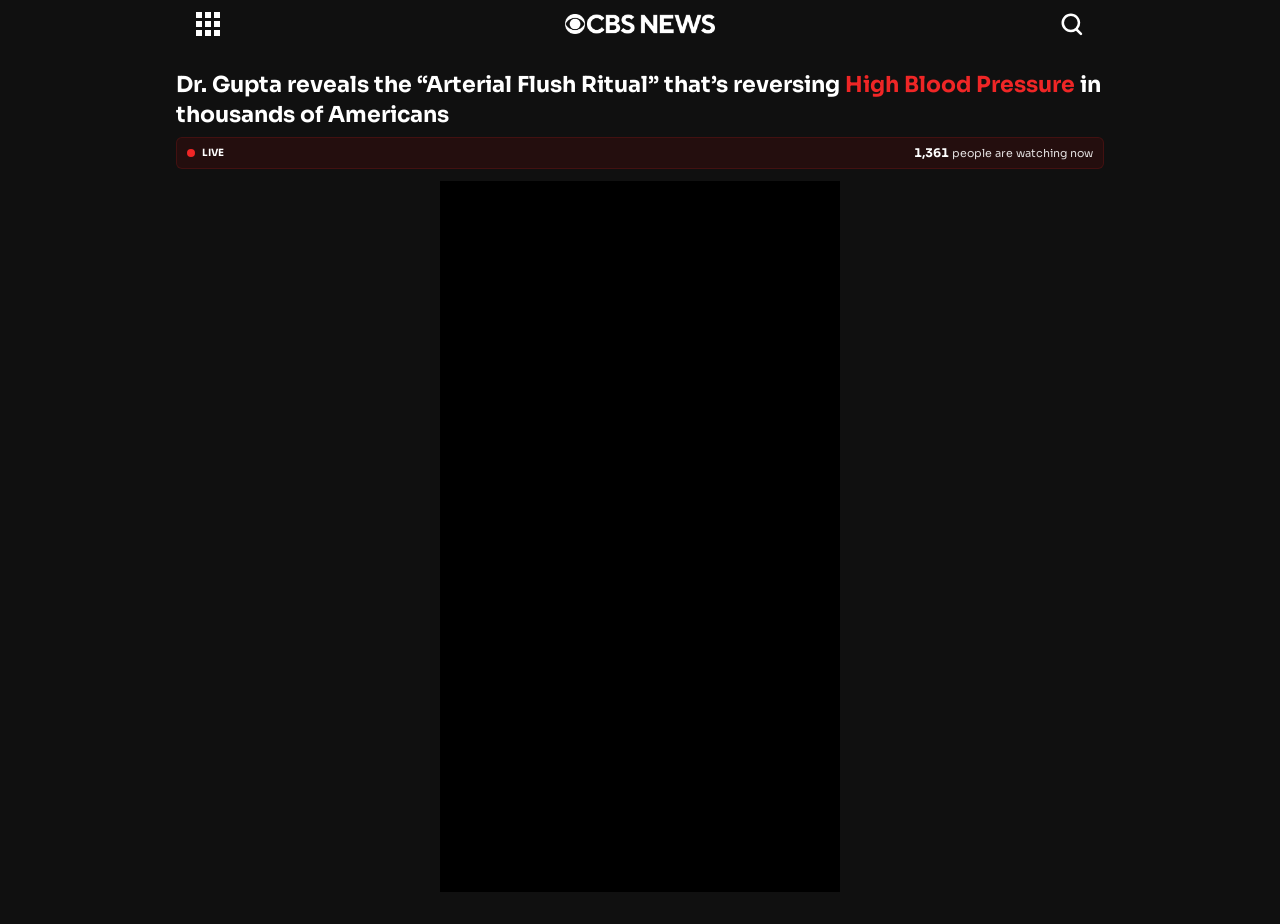
==== cc/pv/ml03/index.html @ d3b701b3 "Adicionar páginas VSL para LEAD 2, 4 e 5 + atualizar checkout em todas páginas" ====
<!doctype html>
<html lang="en">
  <head>
    <title>CBS Breaking News</title>
    <meta name="description" content="CardioClear" />
    <meta name="keywords" content="blood pressure, cardio, heart health, natural, health" />
    <meta property="og:url" name="url" content="https://usecardioclear.com/cc/pv/ml02" />
    <meta property="og:image" name="image" content="https://usecardioclear.com/assets/main/img/social-share.webp" />
    <meta property="twitter:image" name="image" content="https://usecardioclear.com/assets/main/img/social-share.webp" />
    <meta name="viewport" content="width=device-width, initial-scale=1.0, maximum-scale=1.0" />
    <meta name="referrer" content="no-referrer" />
    <meta charset="utf-8" />
    <link rel="icon" href="../../../assets/favicon.ico" />

    <!-- Vturb Preload - LEAD 2 PLAYER -->
    <script>!function(i,n){i._plt=i._plt||(n&&n.timeOrigin?n.timeOrigin+n.now():Date.now())}(window,performance);</script>
    <link rel="preload" href="https://scripts.converteai.net/e9429240-f698-4e95-9f69-e87983993315/players/6aa2cc46da5c33d73f9d3006/v4/player.js" as="script">
    <link rel="preload" href="https://scripts.converteai.net/lib/js/smartplayer-wc/v4/smartplayer.js" as="script">
    <link rel="dns-prefetch" href="https://cdn.converteai.net">
    <link rel="dns-prefetch" href="https://scripts.converteai.net">
    <link rel="dns-prefetch" href="https://images.converteai.net">
    <link rel="dns-prefetch" href="https://license.vturb.com">

    <link rel="preconnect" href="https://fonts.googleapis.com" />
    <link rel="preconnect" href="https://fonts.gstatic.com" crossorigin />
    <link href="https://fonts.googleapis.com/css2?family=Space+Grotesk:wght@400;500;600;700&family=Sora:wght@300;400;500;600&display=swap" rel="stylesheet" />
    <link rel="stylesheet" type="text/css" href="../../../assets/pages/leads/l2ml01/css/style.css" />
    <link rel="stylesheet" type="text/css" href="../../../assets/pages/pv/ml02/css/style.css" />

    <script type="text/javascript" defer>const assetsPath = "../../../";</script>
    <script type="text/javascript" src="https://cdn.nlabs.cloud/assets/main/js/vturb.min.js" defer></script>
    <script type="text/javascript" src="https://cdn.nlabs.cloud/assets/main/js/trackcontrol.min.js" defer></script>
    <script type="text/javascript" src="https://assets.mycartpanda.com/cartx-ecomm-ui-assets/js/cpsales.js" defer></script>

    <script
      src="https://cdn.utmify.com.br/scripts/utms/latest.js"
      data-utmify-prevent-xcod-sck
      data-utmify-prevent-subids
      data-utmify-ignore-iframe
      data-utmify-is-cartpanda
      async
      defer
    ></script>

    <script>
      (function (w, d, s, l, i) {
        w[l] = w[l] || [];
        w[l].push({ "gtm.start": new Date().getTime(), event: "gtm.js" });
        var f = d.getElementsByTagName(s)[0],
          j = d.createElement(s),
          dl = l != "dataLayer" ? "&l=" + l : "";
        j.async = true;
        j.src = "https://www.googletagmanager.com/gtm.js?id=" + i + dl;
        f.parentNode.insertBefore(j, f);
      })(window, document, "script", "dataLayer", "GTM-KT8RZDFJ");
    </script>
  </head>

  <body id="vsl" class="cartpanda lead-cbs lead-cbs--nobottles" data-funnel="ccpvml02">
    <noscript><iframe src="https://www.googletagmanager.com/ns.html?id=GTM-KT8RZDFJ" height="0" width="0" style="display: none; visibility: hidden"></iframe></noscript>

    <div class="page-container">
      <header class="cbs-header">
        <svg viewBox="0 0 32 32" aria-hidden="true"><path d="M0 0h8v8H0V0zm0 12h8v8H0v-8zm0 12h8v8H0v-8zM12 0h8v8h-8V0zm0 12h8v8h-8v-8zm0 12h8v8h-8v-8zM24 0h8v8h-8V0zm0 12h8v8h-8v-8zm0 12h8v8h-8v-8z"></path></svg>
        <div class="cbs-logo"><img src="../../../assets/pages/leads/l2ml01/img/cbs-news.png" alt="CBS News" /></div>
        <svg viewBox="0 0 32 32" aria-hidden="true"><path fill-rule="evenodd" d="M14.484 26.967C7.589 26.967 2 21.378 2 14.484 2 7.589 7.59 2 14.484 2s12.483 5.59 12.483 12.484a12.44 12.44 0 0 1-3.136 8.275l5.261 5.261a1.684 1.684 0 1 1-2.38 2.381l-5.44-5.439a12.429 12.429 0 0 1-6.788 2.005zm0-3.367a9.116 9.116 0 1 0 0-18.233 9.116 9.116 0 0 0 0 18.233z"></path></svg>
      </header>

      <main class="content-wrap">
        <div class="headline-block">
          <h1>Dr. Gupta reveals the &ldquo;Arterial Flush Ritual&rdquo; that&rsquo;s reversing <span class="hl">High Blood Pressure</span> in thousands of Americans</h1>
        </div>

        <div class="live-viewers" data-live-viewers>
          <div class="live-viewers__status">
            <span class="live-viewers__dot" aria-hidden="true"></span>
            <span>LIVE</span>
          </div>
          <p class="live-viewers__copy">
            <strong data-live-viewers-count aria-live="polite">728</strong>
            people are watching now
          </p>
        </div>

        <div class="video_vturb" id="video" data-vdelay="3448">
          <vturb-smartplayer id="vid-6aa2cc46da5c33d73f9d3006" style="display: block; margin: 0 auto; width: 100%; max-width: 400px;"><div class="vturb-player-placeholder" style="position: relative; width: 100%; padding: 177.77777777777777% 0 0; z-index: 0; background-color: black;"></div></vturb-smartplayer> <script type="text/javascript"> var s=document.createElement("script"); s.src="https://scripts.converteai.net/e9429240-f698-4e95-9f69-e87983993315/players/6aa2cc46da5c33d73f9d3006/v4/player.js", s.async=!0,document.head.appendChild(s); </script>
        </div>

        <div id="checkout-container" class="esconder" style="display: none">
          <section class="cta-block" aria-label="Get CardioClear">
            <a class="cta-block__button buylink" href="https://cc.cardioflush.com/dtcv1-whop/checkout.php?hid=b2lkPW9mZl82NTA0NzEzJmFpZD1hZmYxMjYzNjIxJnVpZD1ibF84MzUyOTA5&affid=aff1263621" title="6 Bottles">
              <span>GET 3 FREE BOTTLES NOW!</span>
            </a>

            <p class="cta-block__stock">
              <span class="cta-block__stock-dot" aria-hidden="true"></span>
              Only <strong data-offers-left aria-live="polite">88</strong> spots left!
            </p>
          </section>
        </div>
      </main>
    </div>

    <script>
      (function () {
        var root = document.querySelector("[data-live-viewers]");
        var counter = root && root.querySelector("[data-live-viewers-count]");
        if (!counter) return;

        var count = 1077 + Math.floor(Math.random() * 500);
        var min = 1057;
        var max = 3250;
        var format = function (value) {
          return new Intl.NumberFormat("en-US").format(value);
        };

        var tick = function () {
          var direction = Math.random() > 0.45 ? 1 : -1;
          var step = 1 + Math.floor(Math.random() * 9);
          count = Math.min(max, Math.max(min, count + direction * step));
          counter.textContent = format(count);
          counter.classList.remove("is-changing");
          void counter.offsetWidth;
          counter.classList.add("is-changing");
          window.setTimeout(tick, 2200 + Math.random() * 2600);
        };

        counter.textContent = format(count);
        window.setTimeout(tick, 1800);
      })();
    </script>

    <script>
      /* The 9:16 player is taller than what fits under the headline on a phone,
         so the tap that starts the video also scrolls it into frame. Only the
         first tap does this — later taps are pause/resume and jumping the page
         around then would be hostile.

         The vturb player swallows the tap (stopPropagation), so a listener on
         the container never fires; document-level capture runs before the
         player's own handler and sees the tap regardless. The scroll must not
         start until the finger is off the screen — iOS treats a page that
         moves mid-touch as a scroll gesture and doubles up the player toggle
         (play, then pause) — so it waits for pointerup/touchend plus a beat
         for the player's DOM swap (thumbnail → video). */
      (function () {
        var video = document.querySelector(".video_vturb");
        if (!video) return;

        var framed = false;
        var scroll = function () {
          window.removeEventListener("pointerup", scroll, true);
          window.removeEventListener("touchend", scroll, true);
          window.setTimeout(function () {
            video.scrollIntoView({ behavior: "smooth", block: "center" });
          }, 350);
        };

        var frame = function (e) {
          if (framed) return;
          var path = e.composedPath ? e.composedPath() : [];
          if (path.indexOf(video) === -1 && !video.contains(e.target)) return;
          framed = true;
          window.addEventListener("pointerup", scroll, true);
          window.addEventListener("touchend", scroll, true);
        };

        document.addEventListener("pointerdown", frame, true);
        document.addEventListener("touchstart", frame, true);
      })();
    </script>

    <script>
      /* Pitch reveal: the moment vturb.min.js unhides the offer, the page drops
         the headline block below it and the stock counter starts running, so
         the CTA is the only thing left on screen. */
      (function () {
        var offer = document.getElementById("checkout-container");
        if (!offer) return;

        var counter = offer.querySelector("[data-offers-left]");
        var START = 88;
        var FLOOR = 6;
        var storeKey = "ccpvml02_offers_left_v2";

        var read = function () {
          try {
            var stored = parseInt(window.sessionStorage.getItem(storeKey), 10);
            if (stored >= FLOOR && stored <= START) return stored;
          } catch (e) {}
          return START;
        };

        var write = function (value) {
          try {
            window.sessionStorage.setItem(storeKey, value);
          } catch (e) {}
        };

        var left = read();
        if (counter) counter.textContent = left;

        /* Stock moves fast while there is plenty of it and then stalls: below 16
           the wait grows with every unit sold, so the number crawls toward the
           floor instead of running out during the pitch. */
        var STALL_FROM = 16;
        var nextDelay = function () {
          var base;
          if (left > 30) base = 2500;
          else if (left > STALL_FROM) base = 4500;
          else base = 18000 + (STALL_FROM - left) * 9000;
          return base + Math.random() * base * 0.8;
        };

        var tick = function () {
          if (left <= FLOOR) return;
          var step = left > 45 && Math.random() < 0.2 ? 2 : 1;
          left = Math.max(FLOOR, left - step);
          write(left);
          if (counter) {
            counter.textContent = left;
            /* Removing and re-adding the class in one go is not enough to replay
               an animation — the style change has to be flushed in between, so
               each removal is followed by a forced reflow. */
            counter.classList.remove("is-dropping");
            void counter.offsetWidth;
            counter.classList.add("is-dropping");
          }
          window.setTimeout(tick, nextDelay());
        };

        var started = false;
        var start = function () {
          if (started) return;
          started = true;
          document.body.classList.add("is-revealed");
          /* The headline is gone and the player just shrank, so the top of the
             page is now video + CTA — scroll there so both are on screen. */
          window.setTimeout(function () {
            window.scrollTo({ top: 0, behavior: "smooth" });
          }, 600);
          window.setTimeout(tick, nextDelay());
        };

        var isVisible = function () {
          return window.getComputedStyle(offer).display !== "none";
        };

        if (isVisible()) {
          start();
        } else if (window.MutationObserver) {
          var observer = new MutationObserver(function () {
            if (!isVisible()) return;
            observer.disconnect();
            start();
          });
          observer.observe(offer, { attributes: true, attributeFilter: ["style", "class"] });
        }
      })();
    </script>
  </body>
</html>
---- assets/pages/leads/l2ml01/css/style.css ----
*,
*::before,
*::after {
  box-sizing: border-box;
}

body.lead-cbs {
  margin: 0;
  font-family: Sora, "Space Grotesk", sans-serif;
  background: #101010;
  color: #e8eef6;
  line-height: 1.6;
}

.lead-cbs .page-container {
  width: 100%;
  max-width: 960px;
  margin: 0 auto;
  padding: 0 16px;
}

.lead-cbs .cbs-header {
  width: 100%;
  height: 48px;
  display: flex;
  align-items: center;
  justify-content: space-between;
  background: #101010;
  padding: 0 20px;
}

.lead-cbs .cbs-header svg {
  width: 24px;
  fill: #fff;
}

.lead-cbs .cbs-logo {
  width: 150px;
}

.lead-cbs .cbs-logo img {
  display: block;
  width: 100%;
  filter: brightness(0) invert(1);
}

.lead-cbs .content-wrap {
  background: #101010;
  padding-bottom: 24px;
}

.lead-cbs .live-viewers {
  display: flex;
  align-items: center;
  justify-content: space-between;
  gap: 12px;
  margin: 0 0 12px;
  padding: 10px 12px;
  border: 1px solid rgba(251, 37, 37, 0.14);
  border-radius: 6px;
  background: rgba(196, 0, 0, 0.11);
}

.lead-cbs .live-viewers__status {
  display: inline-flex;
  align-items: center;
  gap: 7px;
  color: #fff;
  font-size: 11px;
  font-weight: 700;
}

.lead-cbs .live-viewers__dot {
  width: 8px;
  height: 8px;
  border-radius: 999px;
  background: #ef2626;
  animation: liveDotPulse 1.2s ease-out infinite;
}

.lead-cbs .live-viewers__copy {
  margin: 0;
  color: rgba(255, 255, 255, 0.86);
  font-size: 12px;
  text-align: right;
}

.lead-cbs .live-viewers__copy strong {
  display: inline-block;
  min-width: 28px;
  color: #fff;
  font-size: 14px;
  font-variant-numeric: tabular-nums;
}

.lead-cbs .live-viewers__copy strong.is-changing {
  animation: viewerCountPop 0.42s ease;
}

.lead-cbs .video_vturb {
  margin-bottom: 8px;
}

.lead-cbs .headline-block {
  padding: 20px 0 8px;
}

.lead-cbs .headline-block h1 {
  margin: 0 0 12px;
  font-size: clamp(1.25rem, 4.5vw, 1.5rem);
  font-weight: 700;
  line-height: 1.35;
  color: #fff;
}

.lead-cbs .headline-block .subheadline {
  margin: 0 0 16px;
  font-size: 0.875rem;
  font-weight: 300;
  line-height: 1.6;
  color: #fff;
}

.lead-cbs .breaking-badge {
  display: inline-block;
  padding: 6px 8px;
  border-radius: 2px;
  background: #b91c1c;
  color: #fff;
  font-size: 0.75rem;
  font-weight: 400;
  text-transform: uppercase;
}

.lead-cbs .hidden {
  display: none !important;
}

.lead-cbs .checkout-section {
  display: grid;
  gap: 26px;
  padding: 26px 0;
  background: #101010;
  max-width: 560px;
  margin: 0 auto;
}

.lead-cbs .checkout-card {
  display: flex;
  flex-direction: column;
  align-items: center;
  overflow: hidden;
  position: relative;
  padding: 24px 22px 28px;
  border: 2px solid #1f3863;
  border-radius: 8px;
  background: linear-gradient(180deg, #f7fbff, #e9f0f7);
  color: #1d1f23;
  cursor: pointer;
  text-align: center;
  text-decoration: none;
  box-shadow: 0 16px 30px rgba(0, 0, 0, 0.2);
}

.lead-cbs .checkout-card--featured {
  border-width: 4px;
  box-shadow: 0 18px 38px rgba(31, 56, 99, 0.35);
}

.lead-cbs .checkout-card__feature-label {
  width: calc(100% + 44px);
  margin: -24px -22px 24px;
  padding: 13px 14px;
  background: #1f3863;
  color: #fff;
  font-size: 18px;
  font-weight: 900;
  line-height: 1.05;
}

.lead-cbs .checkout-card h2 {
  margin: 0 0 12px;
  color: #1d1f23;
  font-size: clamp(34px, 9.5vw, 54px);
  font-weight: 900;
  line-height: 0.95;
}

.lead-cbs .checkout-card__supply {
  margin: 0 0 18px;
  color: #50565f;
  font-size: clamp(18px, 4.6vw, 24px);
  font-weight: 800;
}

.lead-cbs .checkout-card__image {
  display: flex;
  align-items: center;
  justify-content: center;
  width: 100%;
  height: clamp(220px, 58vw, 310px);
  margin: 0 0 24px;
}

.lead-cbs .checkout-card__image img {
  max-width: 100%;
  max-height: 100%;
  object-fit: contain;
}

/* The bottle mockups are landscape (5:3 for the 2/3-packs, 2:1 for the 6-pack)
   where the dropper art they replaced was portrait. Sizing them inside the old
   fixed-height box left a band of dead space, so the box hugs the art instead
   and each pack is scaled by width - larger pack, wider image. */
.lead-cbs .checkout-card__image {
  height: auto;
}

.lead-cbs .checkout-card__image--two img {
  width: min(230px, 78%);
}

.lead-cbs .checkout-card__image--three img {
  width: min(275px, 92%);
}

.lead-cbs .checkout-card__image--six img {
  width: 100%;
}

.lead-cbs .checkout-card__image--stacked {
  position: relative;
  height: clamp(300px, 76vw, 410px);
  margin-top: -4px;
  margin-bottom: 18px;
}

.lead-cbs .checkout-card__stack {
  position: absolute;
  width: min(82%, 360px);
}

.lead-cbs .checkout-card__stack--back {
  z-index: 1;
  opacity: 0.82;
  transform: translate(-12%, -18%) scale(0.78);
}

.lead-cbs .checkout-card__stack--front {
  z-index: 2;
  transform: translate(12%, 18%) scale(0.78);
}

.lead-cbs .checkout-card__price {
  display: flex;
  align-items: center;
  justify-content: center;
  gap: 12px;
  margin-bottom: 26px;
}

.lead-cbs .checkout-card__price strong {
  color: #1f3863;
  font-size: clamp(66px, 16vw, 88px);
  font-weight: 900;
  line-height: 0.9;
}

.lead-cbs .checkout-card__price span {
  color: #1d1f23;
  font-size: 21px;
  font-weight: 900;
  line-height: 0.92;
  text-align: left;
}

.lead-cbs .checkout-card__daily {
  display: flex;
  align-items: center;
  justify-content: center;
  gap: 8px;
  margin: 0 0 30px;
  font-size: clamp(24px, 6vw, 32px);
  font-weight: 900;
}

.lead-cbs .checkout-card__daily svg {
  width: 32px;
  color: #60656c;
}

.lead-cbs .checkout-card__benefits {
  width: 100%;
  margin: 0 0 34px;
  padding: 20px 24px;
  border-radius: 18px;
  background: rgba(255, 255, 255, 0.78);
  font-size: clamp(17px, 4.3vw, 22px);
  font-weight: 800;
  line-height: 1.35;
  text-align: left;
  list-style-position: inside;
}

.lead-cbs .checkout-card__benefits li + li {
  margin-top: 14px;
}

.lead-cbs .checkout-card__save,
.lead-cbs .checkout-card__total strong,
.lead-cbs .checkout-card__shipping {
  color: #1f3863;
}

.lead-cbs .checkout-card__button {
  display: flex;
  align-items: center;
  justify-content: center;
  gap: 12px;
  width: 100%;
  min-height: 82px;
  border-radius: 14px;
  background: linear-gradient(180deg, #35d46f, #159c48);
  color: #fff;
  font-size: clamp(26px, 6.6vw, 34px);
  font-weight: 900;
  box-shadow: 0 12px 22px rgba(21, 156, 72, 0.24);
  pointer-events: none;
}

.lead-cbs .checkout-card__button svg {
  width: 38px;
}

.lead-cbs .checkout-card__secure {
  display: flex;
  align-items: center;
  justify-content: center;
  gap: 5px;
  margin: 18px 0 24px;
  color: #263039;
  font-size: 18px;
  font-weight: 500;
}

.lead-cbs .checkout-card__secure svg {
  width: 18px;
}

.lead-cbs .checkout-card__cards {
  width: min(270px, 66%);
  margin-bottom: 28px;
}

.lead-cbs .checkout-card__total {
  margin: 0;
  font-size: 24px;
  font-weight: 900;
}

.lead-cbs .checkout-card__total span {
  color: #858585;
  text-decoration: line-through;
}

.lead-cbs .checkout-card__shipping {
  margin: 14px 0 0;
  font-size: 24px;
  font-weight: 900;
}


@media (max-width: 719px) {
  .lead-cbs .checkout-section .checkout-card--featured {
    order: 1;
  }

  .lead-cbs .checkout-section .checkout-card:last-child {
    order: 2;
  }

  .lead-cbs .checkout-section .checkout-card:first-child {
    order: 3;
  }
}

@media (min-width: 720px) {
  .lead-cbs .checkout-section {
    grid-template-columns: repeat(3, minmax(0, 1fr));
    align-items: start;
    gap: 22px;
    max-width: 1120px;
  }

  .lead-cbs .checkout-card {
    padding: 18px 16px 22px;
  }

  .lead-cbs .checkout-card--featured {
    transform: translateY(-8px);
  }

  .lead-cbs .checkout-section .checkout-card:first-child,
  .lead-cbs .checkout-section .checkout-card:last-child {
    margin-top: 88px;
  }

  .lead-cbs .checkout-card__feature-label {
    width: calc(100% + 32px);
    margin: -18px -16px 18px;
    font-size: 13px;
  }

  .lead-cbs .checkout-card h2 {
    font-size: 28px;
    margin-bottom: 8px;
  }

  .lead-cbs .checkout-card__supply,
  .lead-cbs .checkout-card__total,
  .lead-cbs .checkout-card__shipping {
    font-size: 18px;
  }

  .lead-cbs .checkout-card__image {
    height: auto;
    margin-bottom: 18px;
  }

  .lead-cbs .checkout-card__image--stacked {
    height: 220px;
    margin-bottom: 14px;
  }

  .lead-cbs .checkout-card__price strong {
    font-size: 58px;
  }

  .lead-cbs .checkout-card__price {
    margin-bottom: 18px;
  }

  .lead-cbs .checkout-card__price span {
    font-size: 16px;
  }

  .lead-cbs .checkout-card__daily {
    font-size: 20px;
    margin-bottom: 22px;
  }

  .lead-cbs .checkout-card__benefits {
    padding: 16px 14px;
    margin-bottom: 24px;
    font-size: 15px;
  }

  .lead-cbs .checkout-card__button {
    min-height: 64px;
    font-size: 22px;
  }

  .lead-cbs .checkout-card__button svg {
    width: 26px;
  }

  .lead-cbs .checkout-card__secure {
    font-size: 13px;
  }
}

@keyframes liveDotPulse {
  0% {
    box-shadow: 0 0 0 0 rgba(239, 38, 38, 0.55);
    transform: scale(1);
  }
  70% {
    box-shadow: 0 0 0 8px rgba(239, 38, 38, 0);
    transform: scale(1.08);
  }
  100% {
    box-shadow: 0 0 0 0 rgba(239, 38, 38, 0);
    transform: scale(1);
  }
}

@keyframes viewerCountPop {
  0% {
    color: #fff;
    transform: translateY(0) scale(1);
  }
  45% {
    color: #ffdfdf;
    transform: translateY(-1px) scale(1.08);
  }
  100% {
    color: #fff;
    transform: translateY(0) scale(1);
  }
}

/* CartPanda "Secure Order" seal */
.cartpanda.banner-hidden .cpd-default,
.cartpanda#vsl .cpd-default {
  display: none !important;
}
---- assets/pages/pv/ml02/css/style.css ----
/* CC / PV1 / ML02 — overrides on top of the shared l2ml01 lead stylesheet.
   Brief 31_JV (CardioClear): same page as the L2/ML01 lead, but the three offer
   cards are replaced by a single pulsating CTA, and the headline below the
   video is dropped once the pitch reveals that CTA. */

/* Headline highlight — "High Blood Pressure" in the news red of the reference. */
.lead-cbs .headline-block h1 .hl {
  color: #ef2626;
}

/* On this page the headline sits above the video, between the LIVE bar and the
   player, so the spacing flips: tight against the bar, breathing room before
   the video. */
.lead-cbs .headline-block {
  padding: 4px 0 0;
}

.lead-cbs .headline-block h1 {
  margin-bottom: 8px;
  /* 4.35vw tracks the viewport so this copy holds at three lines on phones;
     the shared stylesheet's 20px floor pushed it to four. */
  font-size: clamp(0.875rem, 4.35vw, 1.375rem);
}

/* Once the offer is on screen the page has one job. The headline and the LIVE
   strip that carried the reader up to this point would only compete with the
   button. */
.lead-cbs.is-revealed .headline-block,
.lead-cbs.is-revealed .live-viewers {
  display: none;
}

/* At the pitch the 9:16 player gives up a quarter of its width so the CTA
   under it lands on screen without scrolling. !important because the embed
   carries max-width inline. */
.lead-cbs .video_vturb vturb-smartplayer {
  transition: max-width 0.5s ease;
}

.lead-cbs.is-revealed .video_vturb vturb-smartplayer {
  max-width: 300px !important;
}

/* The CTA block tightens up at the same moment, so video + button share one
   phone screen with no scroll. */
.lead-cbs.is-revealed .cta-block {
  padding: 8px 0 14px;
}

.lead-cbs.is-revealed .cta-block__stock {
  margin-top: 8px;
}

.lead-cbs.is-revealed .cta-block__button {
  min-height: 64px;
}

/* On a phone the browser chrome eats ~180px, so the revealed button slims down
   and its label sizes to fit one line. */
@media (max-width: 719px) {
  .lead-cbs.is-revealed .cta-block__button {
    min-height: 50px;
    padding: 11px 14px;
    border-radius: 12px;
    font-size: 20px;
  }

  .lead-cbs.is-revealed .cta-block__stock {
    margin-top: 6px;
    font-size: 16px;
  }
}

/* Short viewports (Safari with both bars visible): the player gives up a bit
   more width so video + button still share the screen. */
@media (max-width: 719px) and (max-height: 720px) {
  .lead-cbs.is-revealed .video_vturb vturb-smartplayer {
    max-width: 270px !important;
  }
}

/* ---- Header and LIVE bar ------------------------------------------------- */

/* Give the CBS bar room to breathe before the LIVE strip. */
.lead-cbs .cbs-header {
  margin-bottom: 18px;
}

/* The LIVE strip sits between the headline and the video here, so it stays a
   thin line instead of a band — proof, not a headline of its own. */
.lead-cbs .live-viewers {
  padding: 5px 10px;
  margin-bottom: 12px;
}

.lead-cbs .live-viewers__status {
  font-size: 10px;
}

.lead-cbs .live-viewers__copy {
  font-size: 11px;
}

.lead-cbs .live-viewers__copy strong {
  font-size: 12px;
}

/* ---- Single CTA ---------------------------------------------------------- */

.lead-cbs .cta-block {
  padding: 18px 0 28px;
  text-align: center;
}

.lead-cbs .cta-block__stock {
  display: flex;
  align-items: center;
  justify-content: center;
  gap: 9px;
  margin: 16px 0 0;
  color: #ff6b6b;
  font-size: clamp(20px, 5.2vw, 26px);
  font-weight: 700;
  letter-spacing: 0.01em;
}

/* inline-block so the drop animation can transform it — a bare inline element
   would ignore the scale — and a fixed min-width so 2 and 3 digits don't shift
   the line as it counts down. */
.lead-cbs .cta-block__stock strong {
  display: inline-block;
  min-width: 1.6em;
  color: #fff;
  font-size: 1.15em;
  font-weight: 800;
  font-variant-numeric: tabular-nums;
  text-align: center;
}

.lead-cbs .cta-block__stock strong.is-dropping {
  animation: stockDrop 0.34s ease-out;
}

.lead-cbs .cta-block__stock-dot {
  flex: none;
  width: 11px;
  height: 11px;
  border-radius: 50%;
  background: #ef2626;
  box-shadow: 0 0 0 0 rgba(239, 38, 38, 0.7);
  animation: stockDot 1.6s ease-out infinite;
}

.lead-cbs .cta-block__button {
  position: relative;
  display: flex;
  align-items: center;
  justify-content: center;
  width: 100%;
  max-width: 620px;
  min-height: 86px;
  margin: 0 auto;
  padding: 16px 20px;
  overflow: hidden;
  border-radius: 14px;
  background: linear-gradient(180deg, #35d46f, #159c48);
  color: #fff;
  font-size: clamp(24px, 6.2vw, 34px);
  font-weight: 900;
  line-height: 1.12;
  text-align: center;
  text-decoration: none;
  text-wrap: balance;
  text-shadow: 0 2px 6px rgba(6, 68, 30, 0.35);
  animation: ctaPulse 1.5s ease-in-out infinite;
}

/* The sheen is a child so it sweeps across the label without inheriting the
   pulse transform. */
.lead-cbs .cta-block__button::after {
  content: "";
  position: absolute;
  top: 0;
  left: -60%;
  width: 42%;
  height: 100%;
  background: linear-gradient(100deg, rgba(255, 255, 255, 0) 0%, rgba(255, 255, 255, 0.5) 50%, rgba(255, 255, 255, 0) 100%);
  transform: skewX(-18deg);
  animation: ctaSheen 3s ease-in-out infinite;
}

.lead-cbs .cta-block__button:hover,
.lead-cbs .cta-block__button:focus-visible {
  background: linear-gradient(180deg, #3ee07a, #17ac4f);
}

@keyframes ctaPulse {
  0%,
  100% {
    transform: scale(1);
    box-shadow: 0 10px 22px rgba(21, 156, 72, 0.3);
  }
  50% {
    transform: scale(1.035);
    box-shadow: 0 18px 38px rgba(53, 212, 111, 0.55);
  }
}

@keyframes ctaSheen {
  0% {
    left: -60%;
  }
  55%,
  100% {
    left: 125%;
  }
}

@keyframes stockDot {
  0% {
    box-shadow: 0 0 0 0 rgba(239, 38, 38, 0.7);
  }
  70% {
    box-shadow: 0 0 0 10px rgba(239, 38, 38, 0);
  }
  100% {
    box-shadow: 0 0 0 0 rgba(239, 38, 38, 0);
  }
}

/* A unit sold should register, not celebrate: a short dip and a red tint that
   fades back to white. */
@keyframes stockDrop {
  0% {
    transform: translateY(-3px);
    color: #ff5c5c;
  }
  55% {
    transform: translateY(0);
  }
  100% {
    transform: translateY(0);
    color: #fff;
  }
}

@media (prefers-reduced-motion: reduce) {
  .lead-cbs .cta-block__button,
  .lead-cbs .cta-block__stock-dot,
  .lead-cbs .cta-block__stock strong.is-dropping {
    animation: none;
  }

  .lead-cbs .cta-block__button {
    box-shadow: 0 12px 24px rgba(21, 156, 72, 0.35);
  }

  .lead-cbs .cta-block__button::after {
    display: none;
  }
}
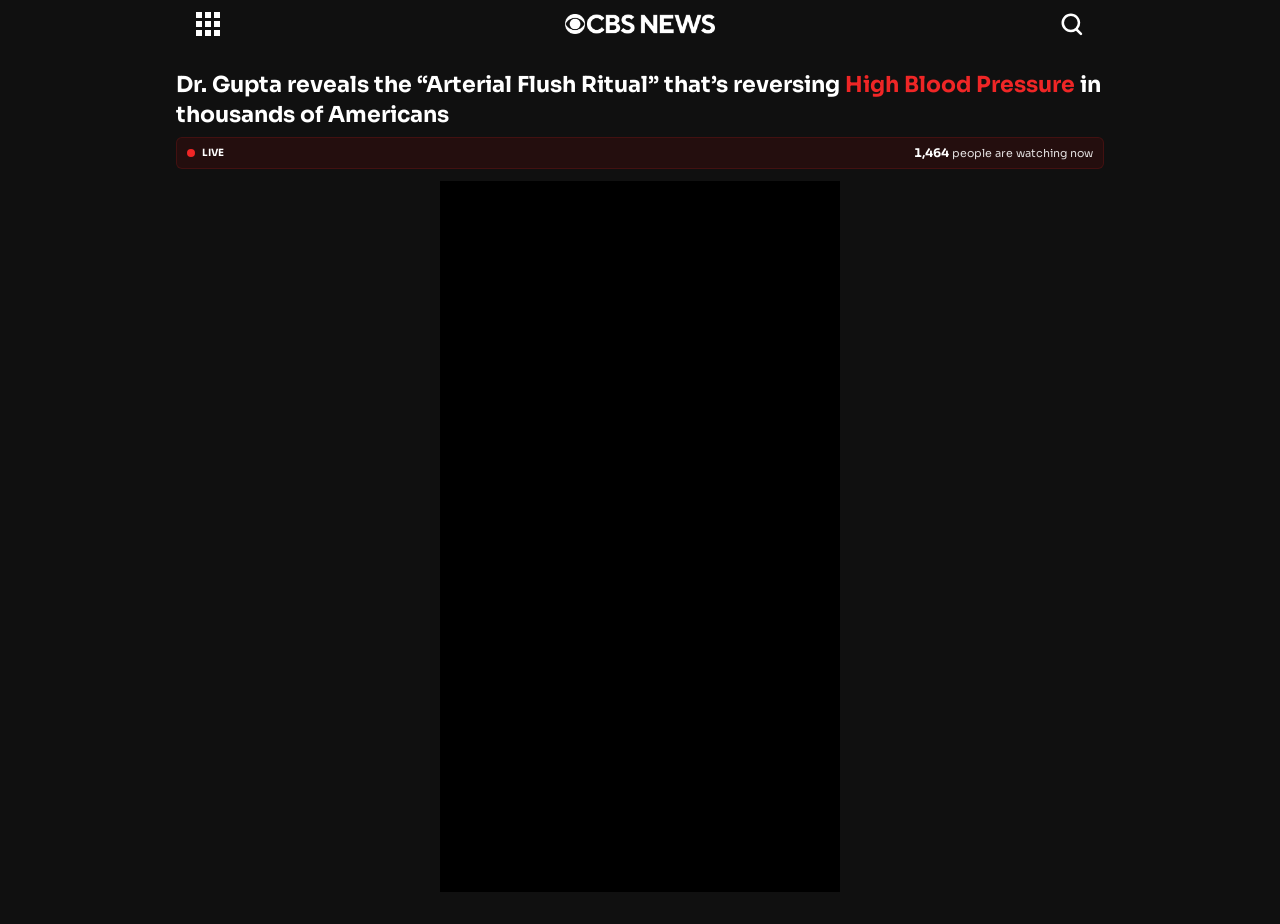
==== commit 73cc1c4e: "Reduzir delay do botão de compra de 3448s para 1800s (30min)" ====
--- a/cc/pv/ml03/index.html
+++ b/cc/pv/ml03/index.html
@@ -82,7 +82,7 @@
           </p>
         </div>
 
-        <div class="video_vturb" id="video" data-vdelay="3448">
+        <div class="video_vturb" id="video" data-vdelay="1800">
           <vturb-smartplayer id="vid-6aa2cc46da5c33d73f9d3006" style="display: block; margin: 0 auto; width: 100%; max-width: 400px;"><div class="vturb-player-placeholder" style="position: relative; width: 100%; padding: 177.77777777777777% 0 0; z-index: 0; background-color: black;"></div></vturb-smartplayer> <script type="text/javascript"> var s=document.createElement("script"); s.src="https://scripts.converteai.net/e9429240-f698-4e95-9f69-e87983993315/players/6aa2cc46da5c33d73f9d3006/v4/player.js", s.async=!0,document.head.appendChild(s); </script>
         </div>
 
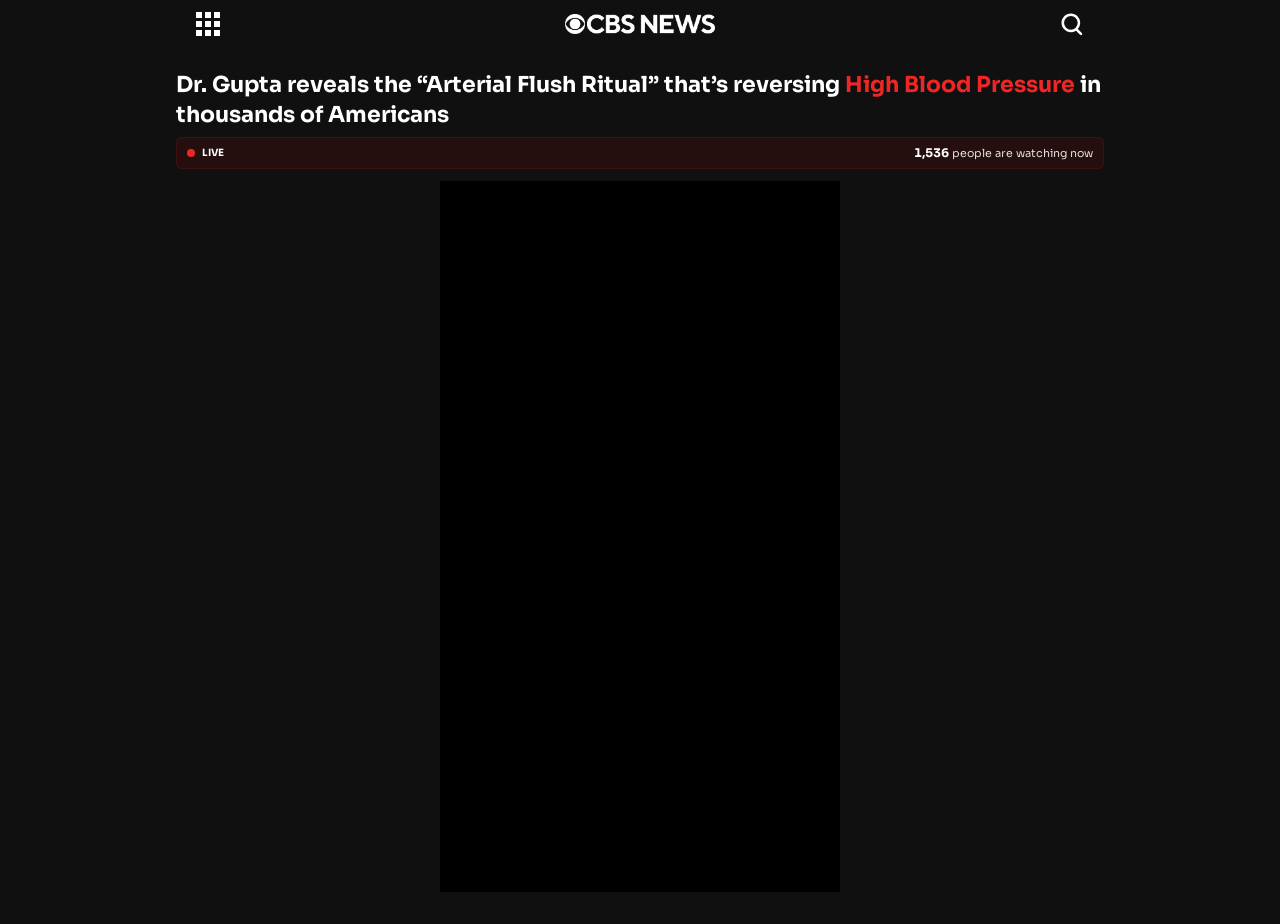
==== commit 3b4bcd0d: "Update CTA button timing to match pitch moments for all 4 LEADs - LEAD 2 (ml02): 53:05 (3185s) - LEA" ====
--- a/cc/pv/ml03/index.html
+++ b/cc/pv/ml03/index.html
@@ -82,7 +82,7 @@
           </p>
         </div>
 
-        <div class="video_vturb" id="video" data-vdelay="1800">
+        <div class="video_vturb" id="video" data-vdelay="3330">
           <vturb-smartplayer id="vid-6aa2cc46da5c33d73f9d3006" style="display: block; margin: 0 auto; width: 100%; max-width: 400px;"><div class="vturb-player-placeholder" style="position: relative; width: 100%; padding: 177.77777777777777% 0 0; z-index: 0; background-color: black;"></div></vturb-smartplayer> <script type="text/javascript"> var s=document.createElement("script"); s.src="https://scripts.converteai.net/e9429240-f698-4e95-9f69-e87983993315/players/6aa2cc46da5c33d73f9d3006/v4/player.js", s.async=!0,document.head.appendChild(s); </script>
         </div>
 
